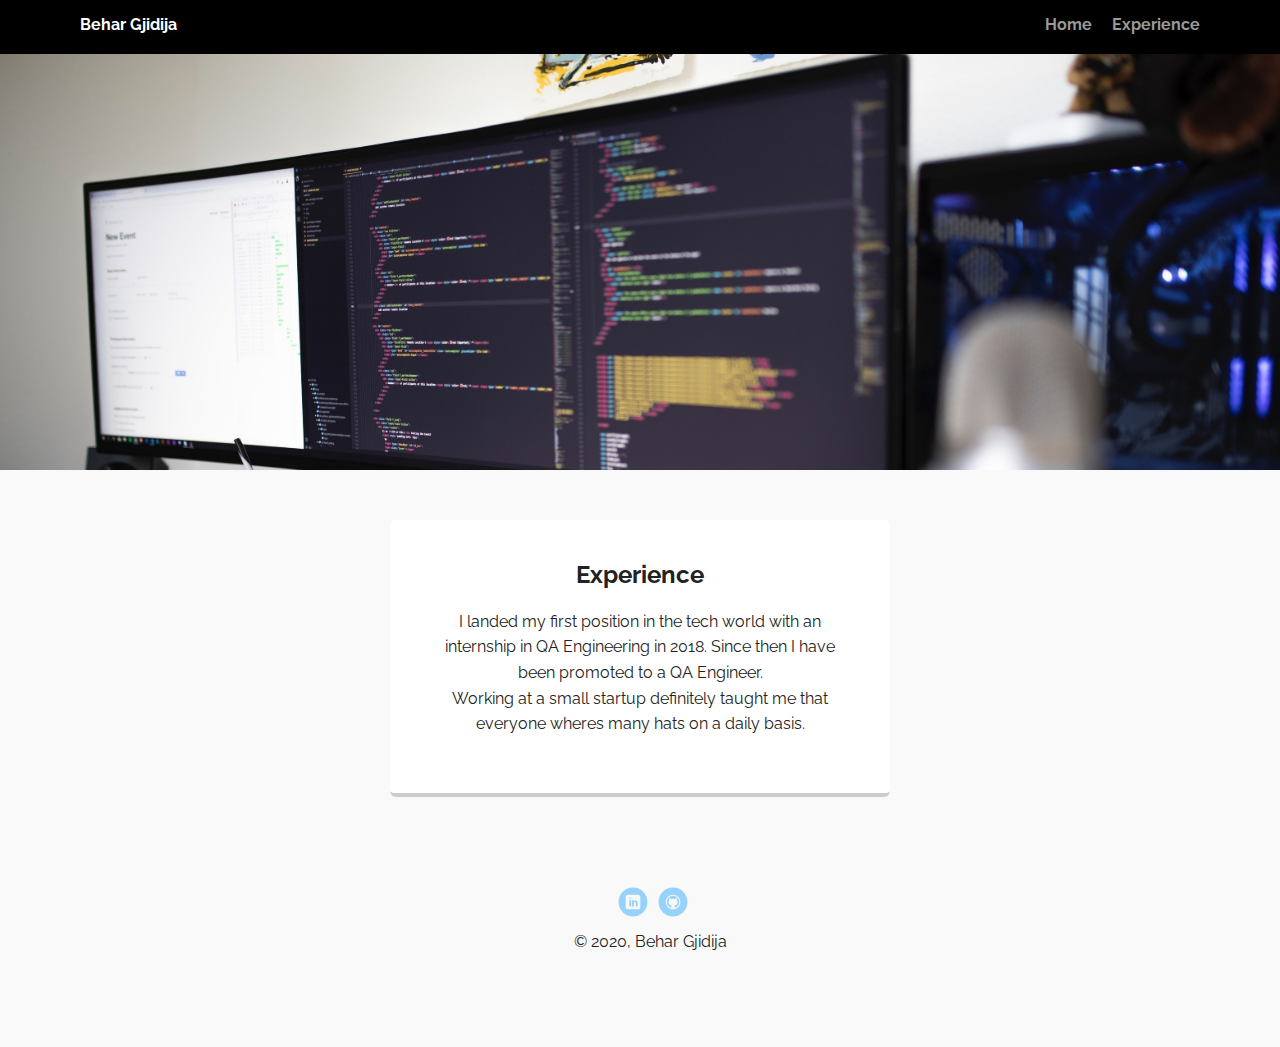
==== experience.html @ 041af700 "Updating content on Portfolio" ====
<!doctype html>
<html lang="en">
<head>
  <meta charset="utf-8">
  <title>Behar Gjidija's Profile</title>
  <meta name="viewport" content="width=device-width, initial-scale=1.0">
  <link rel="stylesheet" href="styles.css">
  <link href="https://fonts.googleapis.com/css2?family=Raleway:ital,wght@0,400;0,700;1,300&display=swap" rel="stylesheet">
</head>
  
  <body>

    <div class="main-nav">
        <ul class="nav">
          <li class="name">Behar Gjidija</li>
          <li><a href="index.html">Home</a></li>
          <li><a href="experience.html">Experience</a></li>
        </ul>
    </div>

    <header>
      <!-- <img src="images/me.png" alt="Drawing of Jane Smith" class="profile-image"> -->
      <!-- <h1 class="tag name">Experience</h1> -->
      <!-- <p class="tag location">My home is New York.</p> -->
    </header>

    <main class="flex">
      <div class="card">
        <h2>Experience</h2>
        <p>I landed my first position in the tech world with an internship in QA Engineering in 2018. Since then I have been promoted to a QA Engineer.<br>
          Working at a small startup definitely taught me that everyone wheres many hats on a daily basis.</p>
      </div> 

    </main>
    <footer>
      <ul>
        <!-- <li><a href="#" class="social twitter">Twitter</a></li> -->
        <li><a href="https://www.linkedin.com/in/behar-gjidija" class="social linkedin">LinkedIn</a></li>
        <li><a href="https://github.com/DevbySummer" class="social github">Github</a></li>
      </ul>
      <p class="copyright">&copy; 2020, Behar Gjidija</p>
    </footer>
  </body>
  </html>
---- styles.css ----
/* Global Layout Set-up */
* { 
  box-sizing: border-box;
}
  
body {
  margin: 0;
  padding: 0;
  text-align: center;
  font-family: 'Raleway', sans-serif;
  color: #222;
  background: #f9f9f9;
}
/* Link Styles */

a {
  text-decoration: none;
  color: #999;
}
a:hover {
  color: #6633ff;
}

/* Section Styles */

.main-nav {
  width: 100%;
  background: black;
  min-height: 30px;
  padding: 10px;
  position: fixed;
  text-align: center;
}
.nav {
  display: flex;
  justify-content: space-around;
  font-weight: 700;
  list-style-type: none;
  margin: 0 auto;
  padding: 0;
}

.nav .name {
    display: block;
    margin-right: auto;
    color: white;
}
.nav li {
  padding: 5px 10px 10px 10px;
}
.nav a {
  transition: all .5s;
}
.nav a:hover {
  color: white
}

header {
  text-align: center;
  background: url('images/new_background.jpg') no-repeat top center ;
  background-size: cover;
  overflow: hidden;
  padding-top: 60px;
}
header {
  line-height: 1.5;
}
header .profile-image {
  margin-top: 50px;
  width: 150px;
  height: 170px;
  border-radius: 20%;
  border: 3px solid white;
  transition: all .5s;
}
header .profile-image:hover {
  transform: scale(1.2) rotate(5deg);
}
.tag {
  background-color: #efefef;
  color: black;
  padding: 10px;
  border-radius: 5px;
  display: table;
  margin: 10px auto;
} 

.location {
  background-color: #222;
  color: #fff;
}
.card {
  margin: 30px;
  padding: 20px 40px 40px;
  max-width: 500px;
  text-align: center;
  background: #fff;
  border-bottom: 4px solid #ccc;
  border-radius: 6px;
  transition: all .5s;
}
.card:hover {
  border-color: #33ff00;
}

ul.skills {
  padding: 0;
  text-align: center;
}

.skills li {
  border-radius: 6px;
  display: inline-block;
  background: #e90303;
  color: white;
  padding: 5px 10px;
  margin: 2px;
}

.skills li:nth-child(odd) {
  background: #44ae02;
}

footer {
  width: 100%;
  min-height: 30px;
  padding: 20px 0 40px 20px;
}

footer .copyright {
  top: -8px;
  font-size: .75em;
}

footer ul {
  list-style-type: none;
  margin: 0;
  padding: 0;
}

footer ul li {
  display: inline-block;
}

a.social {
  display: inline-block;
  text-indent: -9999px;
  margin-left: 5px;
  width: 30px;
  height: 30px;
  background-size: 30px 30px;
  opacity: .4;
  transition: all .5s;
}
a.twitter {
  background-image: url(images/twitter.svg);
}
a.linkedin {
  background-image: url(images/linkedin.svg);
}
a.github {
  background-image: url(images/github.svg);
}
a.social:hover {
  opacity: 1;
}
.clearfix {
  clear: both;
}

/* Styles for larger screens */
@media screen and (min-width: 720px) {
  
  .flex {
      display: -ms-flexbox;      /* TWEENER - IE 10 */
      display: flex; 
      max-width: 1200px;
      -ms-flex-pack: distribute;
      justify-content: space-around;
      margin: 0 auto;
  }

  header {
    min-height: 470px;
  }

  .nav {
    max-width: 1200px;
    padding: 0 30px;
  }


  main {
    padding-top: 20px;
  }

  main p {
    line-height: 1.6em;
  }

  footer {
    font-size: 1.3em;
    max-width: 1200px;
    margin: 40px auto;
  }

}
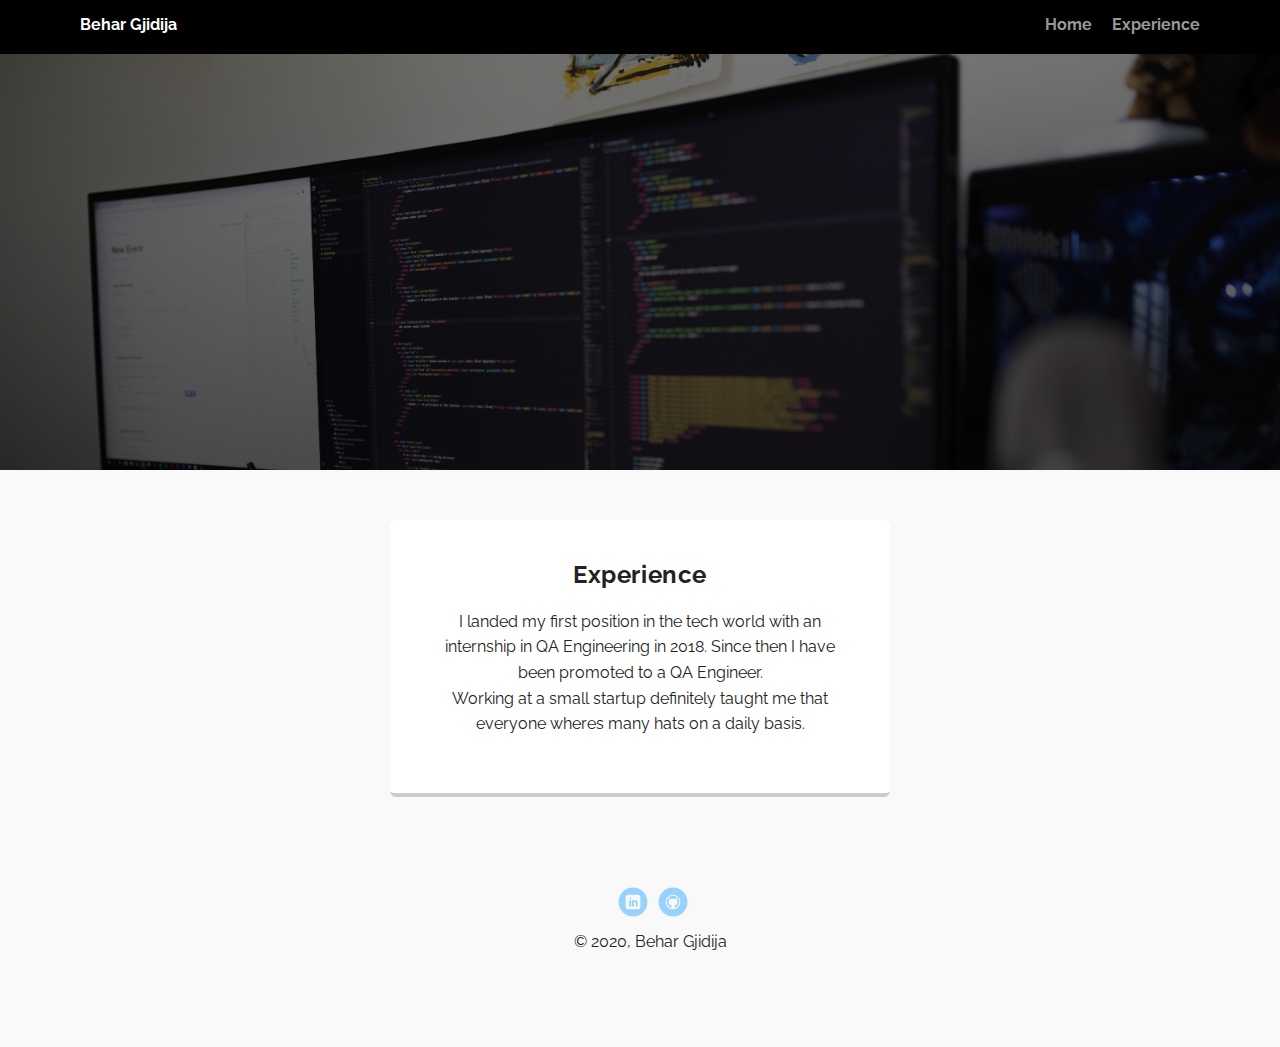
==== commit 3df6f6db: "Editing HTML and CSS" ====
--- a/experience.html
+++ b/experience.html
@@ -19,24 +19,20 @@
     </div>
 
     <header>
-      <!-- <img src="images/me.png" alt="Drawing of Jane Smith" class="profile-image"> -->
-      <!-- <h1 class="tag name">Experience</h1> -->
-      <!-- <p class="tag location">My home is New York.</p> -->
     </header>
 
     <main class="flex">
       <div class="card">
         <h2>Experience</h2>
         <p>I landed my first position in the tech world with an internship in QA Engineering in 2018. Since then I have been promoted to a QA Engineer.<br>
-          Working at a small startup definitely taught me that everyone wheres many hats on a daily basis.</p>
+        Working at a small startup definitely taught me that everyone wheres many hats on a daily basis.</p>
       </div> 
 
     </main>
     <footer>
       <ul>
-        <!-- <li><a href="#" class="social twitter">Twitter</a></li> -->
-        <li><a href="https://www.linkedin.com/in/behar-gjidija" class="social linkedin">LinkedIn</a></li>
-        <li><a href="https://github.com/DevbySummer" class="social github">Github</a></li>
+        <li><a href="https://www.linkedin.com/in/behar-gjidija" class="social linkedin" target="_blank">LinkedIn</a></li>
+        <li><a href="https://github.com/DevbySummer" class="social github" target="_blank">Github</a></li>
       </ul>
       <p class="copyright">&copy; 2020, Behar Gjidija</p>
     </footer>
--- a/styles.css
+++ b/styles.css
@@ -43,7 +43,7 @@
 .nav .name {
     display: block;
     margin-right: auto;
-    color: white;
+    color: #fff;
 }
 .nav li {
   padding: 5px 10px 10px 10px;
@@ -52,15 +52,17 @@
   transition: all .5s;
 }
 .nav a:hover {
-  color: white
+  color: #fff;
+  border-bottom: 2px solid #fff;
 }
 
 header {
   text-align: center;
-  background: url('images/new_background.jpg') no-repeat top center ;
+  background-image: linear-gradient(rgba(0, 0, 0, 0.5), rgba(0, 0, 0, 0.9)), url("images/new_background.jpg"); /* Took this snippet from a previous project I worked on*/
   background-size: cover;
   overflow: hidden;
   padding-top: 60px;
+  background-attachment: fixed;
 }
 header {
   line-height: 1.5;
@@ -70,15 +72,15 @@
   width: 150px;
   height: 170px;
   border-radius: 20%;
-  border: 3px solid white;
-  transition: all .5s;
+  transition: all .3s;
 }
 header .profile-image:hover {
-  transform: scale(1.2) rotate(5deg);
+  transform: scale(1.05);
 }
 .tag {
-  background-color: #efefef;
-  color: black;
+  /* background-color: #efefef; */
+  background-color: transparent;
+  color: #fff;
   padding: 10px;
   border-radius: 5px;
   display: table;
@@ -86,9 +88,13 @@
 } 
 
 .location {
-  background-color: #222;
-  color: #fff;
-}
+  /* background-color: #222; */
+  color: #fff;
+}
+h1, h2 {
+  letter-spacing: .6px;
+}
+
 .card {
   margin: 30px;
   padding: 20px 40px 40px;
@@ -101,6 +107,9 @@
 }
 .card:hover {
   border-color: #33ff00;
+  background: #222;
+  color: #fff;
+  font-size: 17px;
 }
 
 ul.skills {
@@ -115,6 +124,11 @@
   color: white;
   padding: 5px 10px;
   margin: 2px;
+  transition: all .3s;
+}
+
+.skills li:hover {
+  transform: scale(1.15);
 }
 
 .skills li:nth-child(odd) {
@@ -152,9 +166,7 @@
   opacity: .4;
   transition: all .5s;
 }
-a.twitter {
-  background-image: url(images/twitter.svg);
-}
+
 a.linkedin {
   background-image: url(images/linkedin.svg);
 }
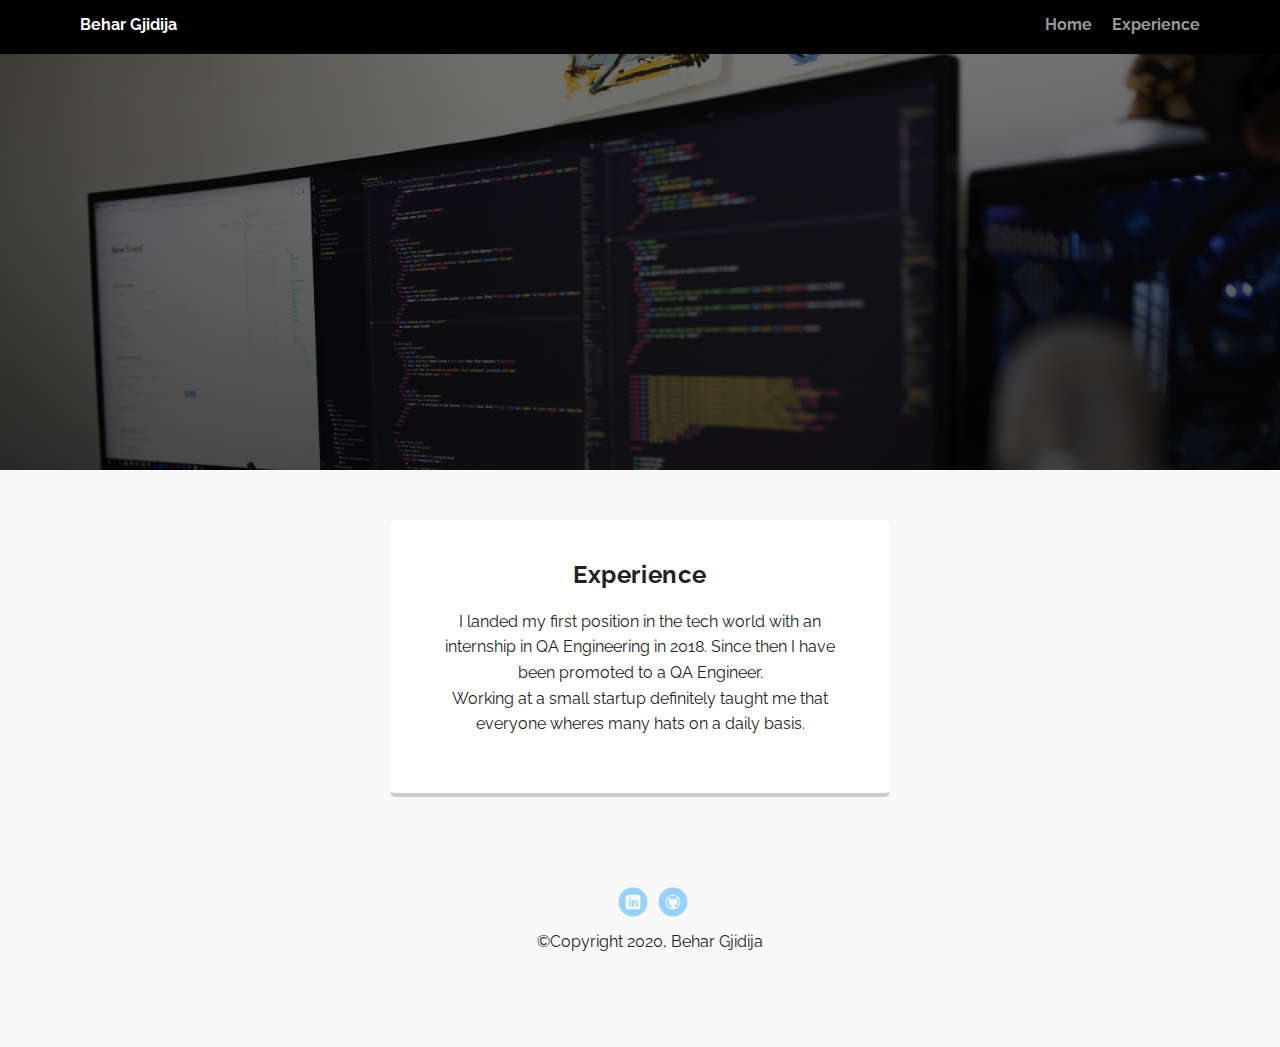
==== commit 101e5c24: "Checking grammer in html" ====
--- a/experience.html
+++ b/experience.html
@@ -34,7 +34,7 @@
         <li><a href="https://www.linkedin.com/in/behar-gjidija" class="social linkedin" target="_blank">LinkedIn</a></li>
         <li><a href="https://github.com/DevbySummer" class="social github" target="_blank">Github</a></li>
       </ul>
-      <p class="copyright">&copy; 2020, Behar Gjidija</p>
+      <p class="copyright">&copy;Copyright 2020, Behar Gjidija</p>
     </footer>
   </body>
   </html>
--- a/styles.css
+++ b/styles.css
@@ -62,7 +62,7 @@
   background-size: cover;
   overflow: hidden;
   padding-top: 60px;
-  background-attachment: fixed;
+  background-attachment: fixed; /* Took this snippit from the my previous project as well */
 }
 header {
   line-height: 1.5;
@@ -78,7 +78,6 @@
   transform: scale(1.05);
 }
 .tag {
-  /* background-color: #efefef; */
   background-color: transparent;
   color: #fff;
   padding: 10px;
@@ -88,9 +87,9 @@
 } 
 
 .location {
-  /* background-color: #222; */
-  color: #fff;
-}
+  color: #fff;
+}
+
 h1, h2 {
   letter-spacing: .6px;
 }
